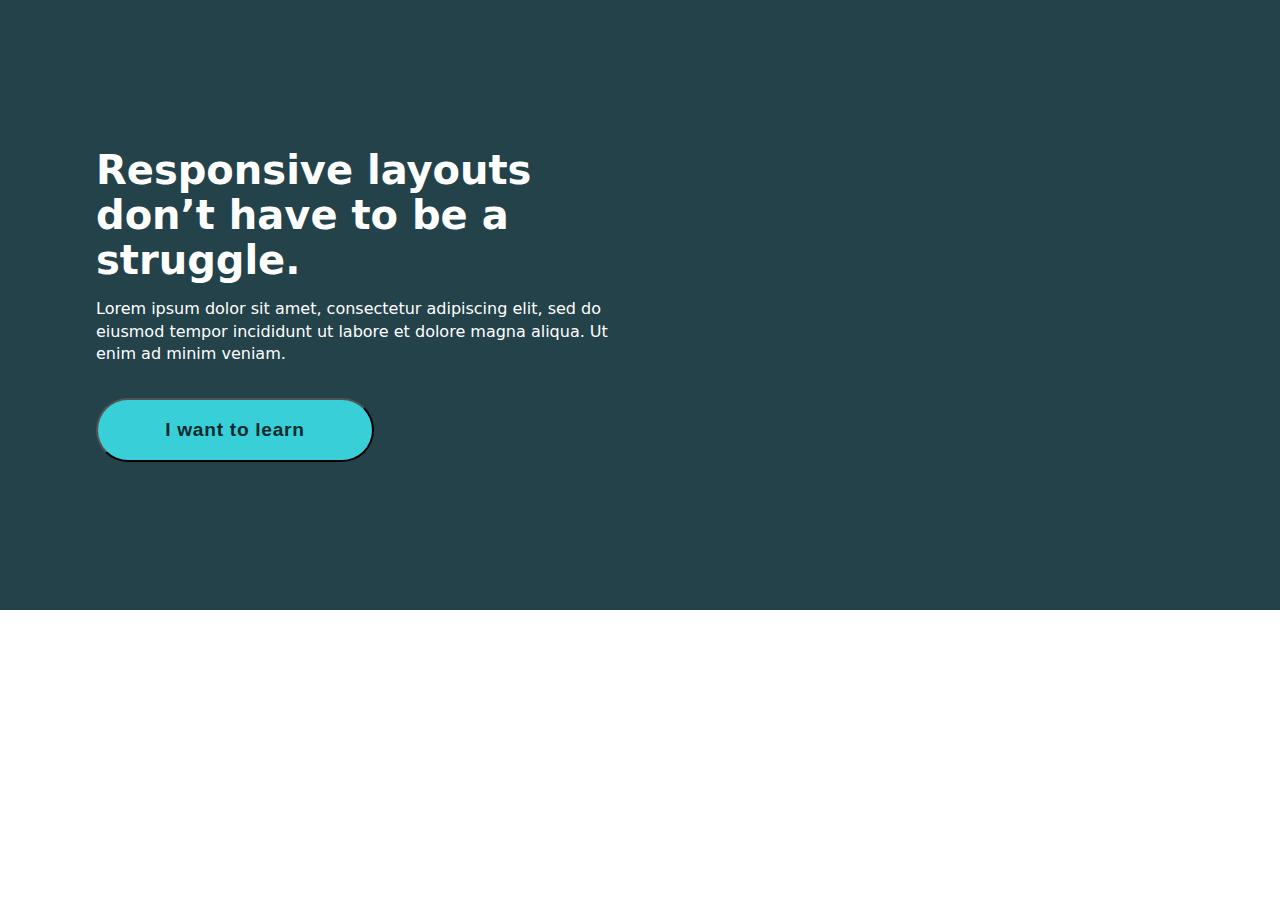
==== 03Challenge/index.html @ 8a2e9d22 "responsive design" ====
<!DOCTYPE html>
<html lang="en">

<head>
    <meta charset="UTF-8">
    <meta http-equiv="X-UA-Compatible" content="IE=edge">
    <meta name="viewport" content="width=device-width, initial-scale=1.0">
    <link rel="stylesheet" href="style.css">
    <title>Document</title>
</head>

<body>
    <div class="container">
        <section class="top-section">
            <h1>Responsive layouts don’t have to be a struggle.</h1>
            <p>Lorem ipsum dolor sit amet, consectetur adipiscing elit, sed do eiusmod tempor incididunt ut labore et
                dolore magna aliqua. Ut enim ad minim veniam.</p>
                <button>I want to learn</button>
        </section>
    </div>
</body>

</html>
---- 03Challenge/style.css ----
* {
    margin: 0;
    padding: 0;
    box-sizing: border-box;
}

body {
    font-family: system-ui, -apple-system, BlinkMacSystemFont, 'Segoe UI', Roboto, Oxygen, Ubuntu, Cantarell, 'Open Sans', 'Helvetica Neue', sans-serif;

}

h1 {
    font-weight: 900;
    font-size: 2.5rem;
    line-height: 2.8rem;
    margin-bottom: 1rem;
}

p {
    font-weight: 400;
    font-size: 1rem;
    line-height: 1.4rem;
    margin-bottom: 2rem;
}

.top-section {
    max-width: 710px;
    padding: 9.25em 6em;
}

.container {
    background: #23424a;
    color: white;
    width: 100%;

}

button {
    background: #38CFD9;
    color: #072A2D;
    padding: 1em 3.5em;
    border-radius: 3em;
    font-weight: 700;
    font-size: 1.2rem;
    letter-spacing: 0.7px;


}
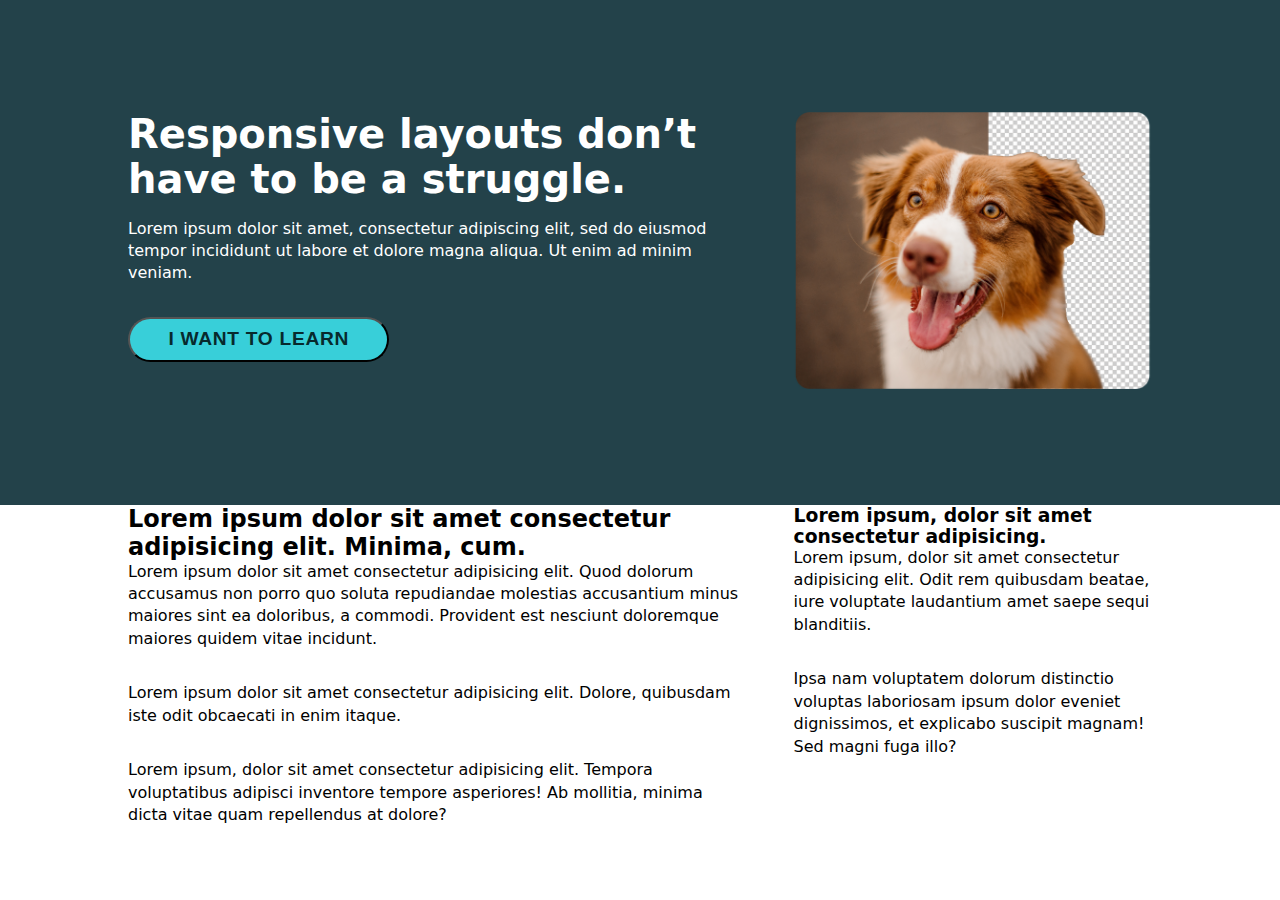
==== commit e5b8e0c2: "code added" ====
--- a/03Challenge/index.html
+++ b/03Challenge/index.html
@@ -10,14 +10,42 @@
 </head>
 
 <body>
+    </div>
     <div class="container">
-        <section class="top-section">
-            <h1>Responsive layouts don’t have to be a struggle.</h1>
-            <p>Lorem ipsum dolor sit amet, consectetur adipiscing elit, sed do eiusmod tempor incididunt ut labore et
-                dolore magna aliqua. Ut enim ad minim veniam.</p>
+
+        <section class="top-section row">
+
+            <div class="hero__text">
+                <h1>Responsive layouts don’t have to be a struggle.</h1>
+                <p>Lorem ipsum dolor sit amet, consectetur adipiscing elit, sed do eiusmod tempor incididunt ut labore
+                    et
+                    dolore magna aliqua. Ut enim ad minim veniam.</p>
                 <button>I want to learn</button>
+            </div>
+            <div class="hero_img"><img src="./images/img1.png" alt=""></div>
         </section>
+
     </div>
+
+    <main class="main top-section row">
+       
+        <section class="primary-content">
+            <h2>Lorem ipsum dolor sit amet consectetur adipisicing elit. Minima, cum.</h2>
+            <p>Lorem ipsum dolor sit amet consectetur adipisicing elit. Quod dolorum accusamus non porro quo soluta
+                repudiandae molestias accusantium minus maiores sint ea doloribus, a commodi. Provident est nesciunt
+                doloremque maiores quidem vitae incidunt.</p>
+            <p>Lorem ipsum dolor sit amet consectetur adipisicing elit. Dolore, quibusdam iste odit obcaecati in enim
+                itaque.</p>
+            <p>Lorem ipsum, dolor sit amet consectetur adipisicing elit. Tempora voluptatibus adipisci inventore tempore
+                asperiores! Ab mollitia, minima dicta vitae quam repellendus at dolore?</p>
+        </section>
+        <aside class="sideber">
+            <h3>Lorem ipsum, dolor sit amet consectetur adipisicing.</h3>
+            <p>Lorem ipsum, dolor sit amet consectetur adipisicing elit. Odit rem quibusdam beatae, iure voluptate laudantium amet saepe sequi blanditiis.</p>
+            <p>Ipsa nam voluptatem dolorum distinctio voluptas laboriosam ipsum dolor eveniet dignissimos, et explicabo suscipit magnam! Sed magni fuga illo?</p>
+        </aside>
+   
+    </main>
 </body>
 
 </html>--- a/03Challenge/style.css
+++ b/03Challenge/style.css
@@ -5,6 +5,7 @@
 }
 
 body {
+
     font-family: system-ui, -apple-system, BlinkMacSystemFont, 'Segoe UI', Roboto, Oxygen, Ubuntu, Cantarell, 'Open Sans', 'Helvetica Neue', sans-serif;
 
 }
@@ -22,27 +23,58 @@
     line-height: 1.4rem;
     margin-bottom: 2rem;
 }
+button {
+    background: #38CFD9;
+    color: #072A2D;
+    padding: 0.5em 2em;
+    border-radius: 3em;
+    font-weight: 700;
+    font-size: 1.2rem;
+    letter-spacing: 0.7px;
+    text-transform: uppercase;
 
-.top-section {
-    max-width: 710px;
-    padding: 9.25em 6em;
+
+}
+
+img {
+    
+    width: 100%;
+}
+
+.row {
+    display: flex;
+    justify-content: space-between;
 }
 
 .container {
     background: #23424a;
     color: white;
-    width: 100%;
+    padding: 7em 0;
 
 }
 
-button {
-    background: #38CFD9;
-    color: #072A2D;
-    padding: 1em 3.5em;
-    border-radius: 3em;
-    font-weight: 700;
-    font-size: 1.2rem;
-    letter-spacing: 0.7px;
+.top-section {
+    width: 80%;
+    margin: 0 auto;
+    max-width: 1100px;
 
 
-}+}
+
+
+
+.hero__text {
+    width: 60%;
+}
+
+.hero_img {
+    width: 35%;
+    align-self: flex-start;
+}
+.primary-content{
+    width: 60% ;
+}
+.sideber{
+    width: 35%;
+}
+
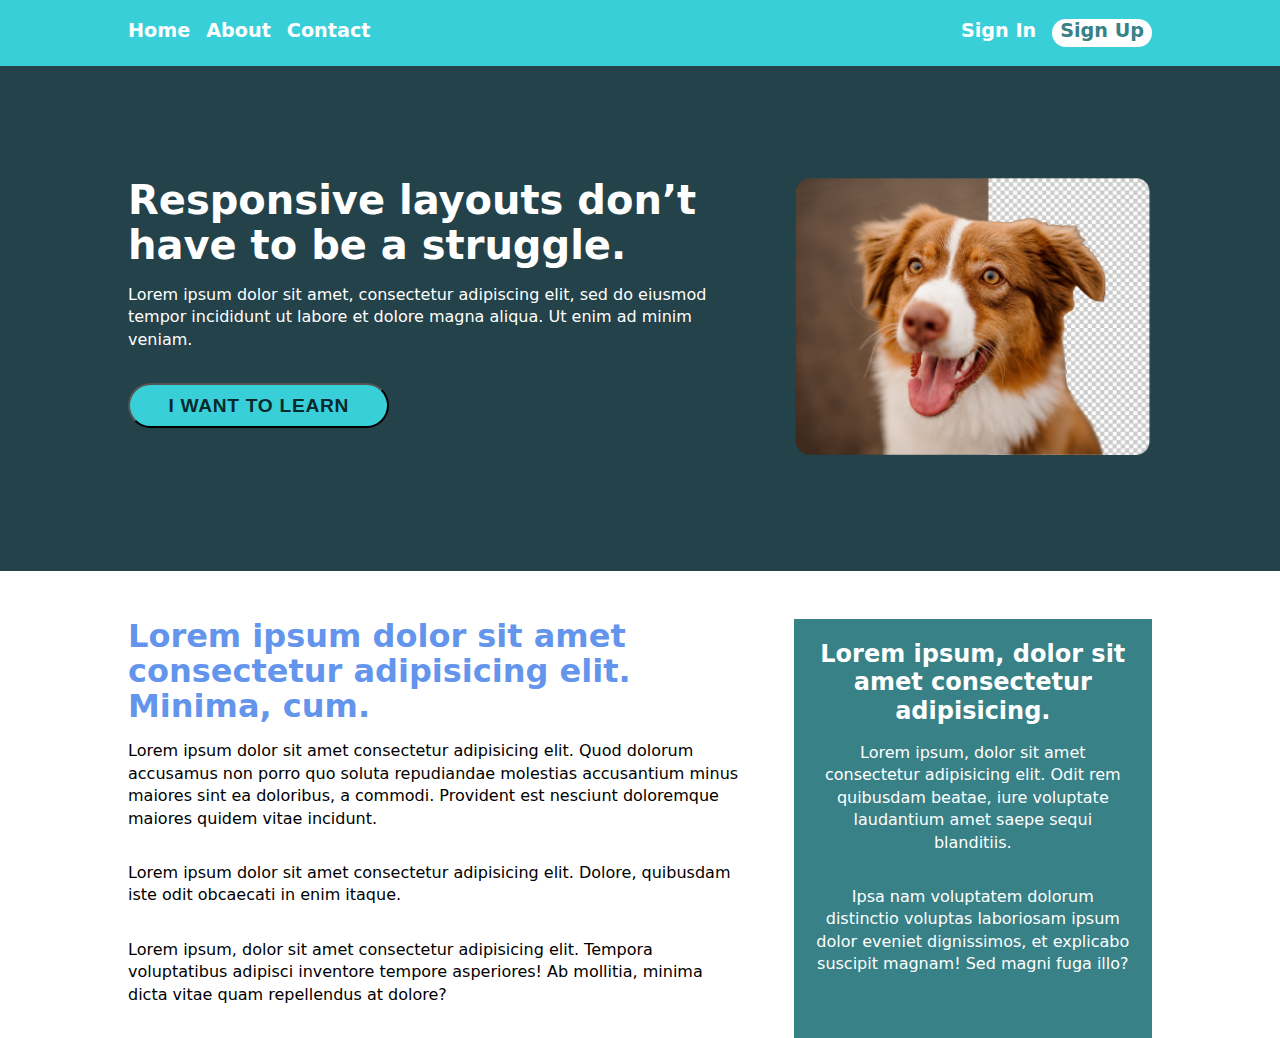
==== commit 06d7a047: "code added" ====
--- a/03Challenge/index.html
+++ b/03Challenge/index.html
@@ -6,11 +6,26 @@
     <meta http-equiv="X-UA-Compatible" content="IE=edge">
     <meta name="viewport" content="width=device-width, initial-scale=1.0">
     <link rel="stylesheet" href="style.css">
-    <title>Document</title>
+    <title>Responsive layout design</title>
 </head>
 
 <body>
-    </div>
+   <header class="header ">
+   <div class="top-section">
+    <nav class="nav">
+        <ul class="nav-list ">
+            <li class="nav-item"><a href=""class="nav-link">Home</a></li>
+            <li class="nav-item"><a href=""class="nav-link">About</a></li>
+            <li class="nav-item"><a href=""class="nav-link">Contact</a></li>
+        </ul>
+        <ul class="nav-list">
+            <li class="nav-item"><a href=""class="nav-link">Sign In</a></li>
+            <li class="nav-item-signup"><a href=""class="nav-link-signup">Sign Up</a></li>
+        </ul>
+    </nav>
+</div>
+   </header>
+
     <div class="container">
 
         <section class="top-section row">
@@ -30,7 +45,7 @@
     <main class="main top-section row">
        
         <section class="primary-content">
-            <h2>Lorem ipsum dolor sit amet consectetur adipisicing elit. Minima, cum.</h2>
+            <h2 class="subtitile">Lorem ipsum dolor sit amet consectetur adipisicing elit. Minima, cum.</h2>
             <p>Lorem ipsum dolor sit amet consectetur adipisicing elit. Quod dolorum accusamus non porro quo soluta
                 repudiandae molestias accusantium minus maiores sint ea doloribus, a commodi. Provident est nesciunt
                 doloremque maiores quidem vitae incidunt.</p>
--- a/03Challenge/style.css
+++ b/03Challenge/style.css
@@ -16,12 +16,29 @@
     line-height: 2.8rem;
     margin-bottom: 1rem;
 }
+h2{
+    font-weight: 800;
+    font-size: 2rem;
+    line-height: 2.2rem;
+    margin-bottom: 1rem;
+}
+h3{
+    font-weight: 700;
+    font-size: 1.5rem;
+    line-height: 1.8rem;
+    margin-bottom: 1rem;
+}
 
 p {
     font-weight: 400;
     font-size: 1rem;
     line-height: 1.4rem;
     margin-bottom: 2rem;
+}
+a{
+    color: #fff;
+    font-weight: 700;
+    font-size: 1.2rem;
 }
 button {
     background: #38CFD9;
@@ -57,8 +74,6 @@
     width: 80%;
     margin: 0 auto;
     max-width: 1100px;
-
-
 }
 
 
@@ -77,4 +92,48 @@
 .sideber{
     width: 35%;
 }
+.main{
+    margin-top: 3em;
+}
+.subtitile{
+    color: cornflowerblue;
+}
+.sideber{
+    background-color: #378187;
+    color: #fff;
+    padding: 1.3em;
+    text-align: center;
+}
+/* navigation  */
+header{
+    background-color: #38CFD9;
+    padding: 1.2em 0;
+    
+}
+nav{
+  
+    display: flex;
+    justify-content: space-between;
+}
+.nav-link{
+    text-decoration: none; 
+}
+.nav-list{
+    list-style: none;
+    display: flex;
+    
+}
+.nav-item {
+    margin-right: 1em;
+}
+.nav-item-signup{
+    background-color: #fff;
+    padding: 0 .5em 0.3em;
+    border-radius: 2em;
+    text-align: center;
+}
+.nav-link-signup{
+    color: #378187;
+    text-decoration: none;
+}
 
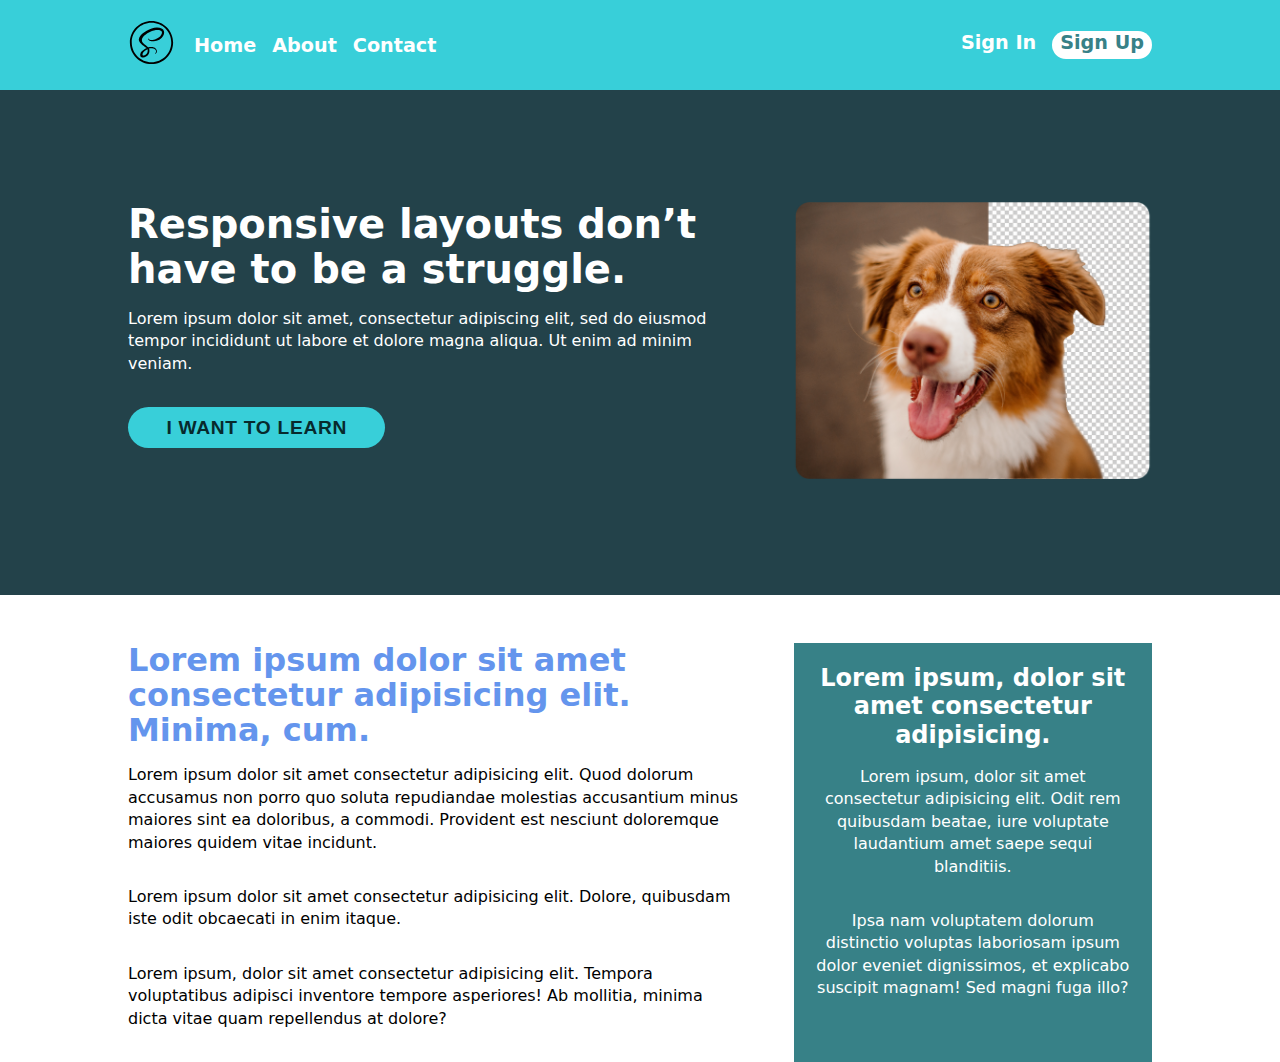
==== commit eca50218: "logo added" ====
--- a/03Challenge/index.html
+++ b/03Challenge/index.html
@@ -11,19 +11,23 @@
 
 <body>
    <header class="header ">
-   <div class="top-section">
-    <nav class="nav">
-        <ul class="nav-list ">
-            <li class="nav-item"><a href=""class="nav-link">Home</a></li>
-            <li class="nav-item"><a href=""class="nav-link">About</a></li>
-            <li class="nav-item"><a href=""class="nav-link">Contact</a></li>
-        </ul>
-        <ul class="nav-list">
-            <li class="nav-item"><a href=""class="nav-link">Sign In</a></li>
-            <li class="nav-item-signup"><a href=""class="nav-link-signup">Sign Up</a></li>
-        </ul>
-    </nav>
-</div>
+
+        <div class="top-section row">
+            <a href="" class="logo">
+                <img src="./images/icons8-sass-avatar.svg" alt="">
+            </a>
+            <nav class="nav">
+                <ul class="nav-list ">
+                    <li class="nav-item"><a href=""class="nav-link">Home</a></li>
+                    <li class="nav-item"><a href=""class="nav-link">About</a></li>
+                    <li class="nav-item"><a href=""class="nav-link">Contact</a></li>
+                </ul>
+                <ul class="nav-list">
+                    <li class="nav-item"><a href=""class="nav-link">Sign In</a></li>
+                    <li class="nav-item-signup"><a href=""class="nav-link-signup">Sign Up</a></li>
+                </ul>
+            </nav>
+        </div>
    </header>
 
     <div class="container">
--- a/03Challenge/style.css
+++ b/03Challenge/style.css
@@ -45,6 +45,7 @@
     color: #072A2D;
     padding: 0.5em 2em;
     border-radius: 3em;
+    border: none;
     font-weight: 700;
     font-size: 1.2rem;
     letter-spacing: 0.7px;
@@ -114,6 +115,8 @@
   
     display: flex;
     justify-content: space-between;
+    align-items: center;
+    width: 100%;
 }
 .nav-link{
     text-decoration: none; 
@@ -136,4 +139,7 @@
     color: #378187;
     text-decoration: none;
 }
+.logo{
+    margin-right: 1em;
+}
 
